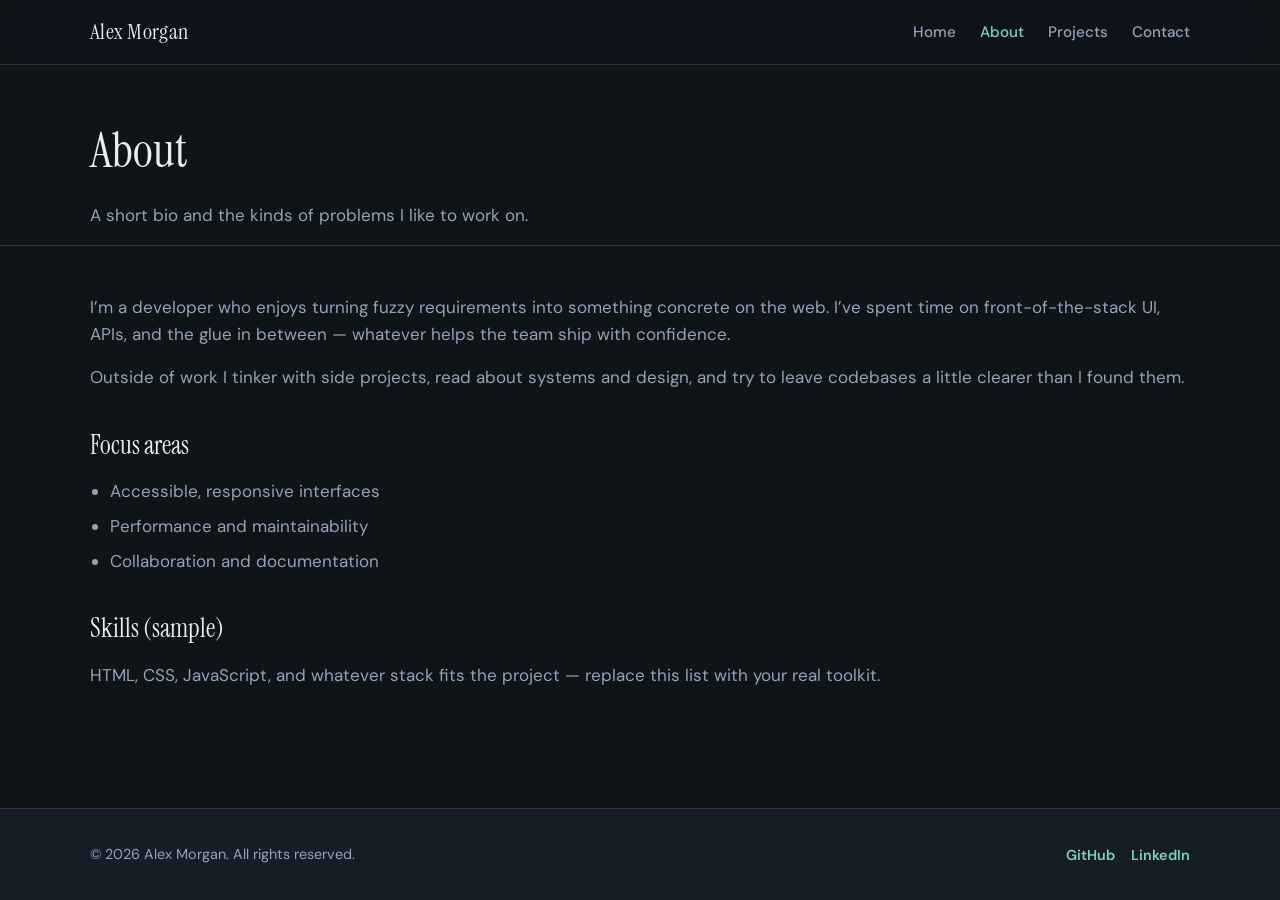
==== about.html @ 02f030ce "first commit" ====
<!DOCTYPE html>
<html lang="en">
  <head>
    <meta charset="UTF-8" />
    <meta name="viewport" content="width=device-width, initial-scale=1.0" />
    <meta name="description" content="About Alex Morgan — background, skills, and focus." />
    <title>About — Alex Morgan</title>
    <link rel="preconnect" href="https://fonts.googleapis.com" />
    <link rel="preconnect" href="https://fonts.gstatic.com" crossorigin />
    <link
      href="https://fonts.googleapis.com/css2?family=DM+Sans:ital,opsz,wght@0,9..40,400;0,9..40,600;0,9..40,700;1,9..40,400&family=Instrument+Serif:ital@0;1&display=swap"
      rel="stylesheet"
    />
    <link rel="stylesheet" href="css/styles.css" />
    <link rel="icon" href="assets/favicon.svg" type="image/svg+xml" />
  </head>
  <body>
    <a class="skip-link" href="#main">Skip to content</a>
    <header class="site-header">
      <div class="site-header__inner">
        <a class="site-logo" href="index.html">Alex Morgan</a>
        <button
          class="nav-toggle"
          type="button"
          aria-expanded="false"
          aria-controls="site-nav"
          aria-label="Open menu"
        >
          <span class="nav-toggle__bar" aria-hidden="true"></span>
          <span class="nav-toggle__bar" aria-hidden="true"></span>
          <span class="nav-toggle__bar" aria-hidden="true"></span>
        </button>
        <nav class="site-nav" id="site-nav" aria-label="Primary">
          <ul class="site-nav__list">
            <li><a href="index.html">Home</a></li>
            <li><a href="about.html" aria-current="page">About</a></li>
            <li><a href="projects.html">Projects</a></li>
            <li><a href="contact.html">Contact</a></li>
          </ul>
        </nav>
      </div>
    </header>

    <main id="main">
      <section class="page-head">
        <div class="container">
          <h1 class="page-head__title">About</h1>
          <p class="page-head__intro">A short bio and the kinds of problems I like to work on.</p>
        </div>
      </section>

      <section class="section">
        <div class="container prose">
          <p>
            I’m a developer who enjoys turning fuzzy requirements into something concrete on the web. I’ve spent time on
            front-of-the-stack UI, APIs, and the glue in between — whatever helps the team ship with confidence.
          </p>
          <p>
            Outside of work I tinker with side projects, read about systems and design, and try to leave codebases a little
            clearer than I found them.
          </p>
          <h2>Focus areas</h2>
          <ul>
            <li>Accessible, responsive interfaces</li>
            <li>Performance and maintainability</li>
            <li>Collaboration and documentation</li>
          </ul>
          <h2>Skills (sample)</h2>
          <p>HTML, CSS, JavaScript, and whatever stack fits the project — replace this list with your real toolkit.</p>
        </div>
      </section>
    </main>

    <footer class="site-footer">
      <div class="container site-footer__inner">
        <p class="site-footer__copy">&copy; <span id="year"></span> Alex Morgan. All rights reserved.</p>
        <ul class="site-footer__links">
          <li><a href="https://github.com/" target="_blank" rel="noopener noreferrer">GitHub</a></li>
          <li><a href="https://www.linkedin.com/" target="_blank" rel="noopener noreferrer">LinkedIn</a></li>
        </ul>
      </div>
    </footer>

    <script src="js/main.js" defer></script>
  </body>
</html>
---- css/styles.css ----
/* --------------------------------------------------------------------------
   Variables & base
   -------------------------------------------------------------------------- */
:root {
  --color-bg: #0f1419;
  --color-bg-elevated: #161d27;
  --color-text: #e8edf4;
  --color-text-muted: #94a3b8;
  --color-border: #2a3544;
  --color-accent: #7dd3c0;
  --color-accent-hover: #9ae4d4;
  --font-sans: "DM Sans", system-ui, -apple-system, "Segoe UI", Roboto, sans-serif;
  --font-display: "Instrument Serif", Georgia, "Times New Roman", serif;
  --space-1: 0.25rem;
  --space-2: 0.5rem;
  --space-3: 0.75rem;
  --space-4: 1rem;
  --space-5: 1.5rem;
  --space-6: 2rem;
  --space-8: 3rem;
  --space-10: 4rem;
  --radius: 10px;
  --shadow: 0 12px 40px rgba(0, 0, 0, 0.35);
  --max-width: 1100px;
  --header-height: 4rem;
}

*,
*::before,
*::after {
  box-sizing: border-box;
}

html {
  scroll-behavior: smooth;
}

body {
  margin: 0;
  min-height: 100vh;
  font-family: var(--font-sans);
  font-size: 1.0625rem;
  line-height: 1.6;
  color: var(--color-text);
  background: var(--color-bg);
  -webkit-font-smoothing: antialiased;
}

img {
  max-width: 100%;
  height: auto;
  display: block;
}

a {
  color: var(--color-accent);
  text-decoration-thickness: 1px;
  text-underline-offset: 0.2em;
}

a:hover {
  color: var(--color-accent-hover);
}

a:focus-visible,
button:focus-visible {
  outline: 2px solid var(--color-accent);
  outline-offset: 3px;
}

.skip-link {
  position: absolute;
  left: var(--space-4);
  top: var(--space-4);
  padding: var(--space-2) var(--space-4);
  background: var(--color-accent);
  color: var(--color-bg);
  font-weight: 600;
  border-radius: var(--radius);
  z-index: 100;
  transform: translateY(-200%);
  transition: transform 0.2s ease;
}

.skip-link:focus {
  transform: translateY(0);
}

.container {
  width: min(100% - var(--space-6), var(--max-width));
  margin-inline: auto;
}

.container.narrow {
  width: min(100% - var(--space-6), 42rem);
}

/* --------------------------------------------------------------------------
   Header & nav
   -------------------------------------------------------------------------- */
.site-header {
  position: sticky;
  top: 0;
  z-index: 50;
  background: color-mix(in srgb, var(--color-bg) 92%, transparent);
  backdrop-filter: blur(10px);
  border-bottom: 1px solid var(--color-border);
}

.site-header__inner {
  display: flex;
  align-items: center;
  justify-content: space-between;
  gap: var(--space-4);
  width: min(100% - var(--space-6), var(--max-width));
  margin-inline: auto;
  min-height: var(--header-height);
}

.site-logo {
  font-family: var(--font-display);
  font-size: 1.35rem;
  font-weight: 400;
  color: var(--color-text);
  text-decoration: none;
  letter-spacing: 0.02em;
}

.site-logo:hover {
  color: var(--color-accent);
}

.nav-toggle {
  display: none;
  flex-direction: column;
  justify-content: center;
  gap: 5px;
  width: 2.75rem;
  height: 2.75rem;
  padding: 0;
  border: 1px solid var(--color-border);
  border-radius: var(--radius);
  background: var(--color-bg-elevated);
  cursor: pointer;
}

.nav-toggle__bar {
  display: block;
  width: 1.25rem;
  height: 2px;
  margin-inline: auto;
  background: var(--color-text);
  border-radius: 1px;
  transition: transform 0.2s ease, opacity 0.2s ease;
}

.site-nav__list {
  display: flex;
  flex-wrap: wrap;
  align-items: center;
  gap: var(--space-1) var(--space-5);
  margin: 0;
  padding: 0;
  list-style: none;
}

.site-nav a {
  color: var(--color-text-muted);
  text-decoration: none;
  font-weight: 500;
  font-size: 0.95rem;
  padding: var(--space-2) 0;
}

.site-nav a:hover {
  color: var(--color-text);
}

.site-nav a[aria-current="page"] {
  color: var(--color-accent);
}

@media (max-width: 768px) {
  .nav-toggle {
    display: flex;
  }

  .site-nav {
    position: absolute;
    left: 0;
    right: 0;
    top: 100%;
    padding: var(--space-4) var(--space-5) var(--space-5);
    background: var(--color-bg-elevated);
    border-bottom: 1px solid var(--color-border);
    box-shadow: var(--shadow);
    visibility: hidden;
    opacity: 0;
    transform: translateY(-8px);
    transition: opacity 0.2s ease, transform 0.2s ease, visibility 0.2s;
  }

  .site-header__inner {
    position: relative;
  }

  .site-nav.is-open {
    visibility: visible;
    opacity: 1;
    transform: translateY(0);
  }

  .site-nav__list {
    flex-direction: column;
    align-items: flex-start;
    gap: var(--space-2);
  }

  .nav-toggle[aria-expanded="true"] .nav-toggle__bar:nth-child(1) {
    transform: translateY(7px) rotate(45deg);
  }

  .nav-toggle[aria-expanded="true"] .nav-toggle__bar:nth-child(2) {
    opacity: 0;
  }

  .nav-toggle[aria-expanded="true"] .nav-toggle__bar:nth-child(3) {
    transform: translateY(-7px) rotate(-45deg);
  }
}

/* --------------------------------------------------------------------------
   Hero & sections
   -------------------------------------------------------------------------- */
.hero {
  padding: var(--space-10) 0 var(--space-8);
  border-bottom: 1px solid var(--color-border);
}

.hero__inner {
  max-width: 40rem;
}

.hero__eyebrow {
  margin: 0 0 var(--space-2);
  font-size: 0.9rem;
  font-weight: 600;
  letter-spacing: 0.08em;
  text-transform: uppercase;
  color: var(--color-accent);
}

.hero__title {
  margin: 0 0 var(--space-4);
  font-family: var(--font-display);
  font-size: clamp(2.75rem, 6vw, 3.75rem);
  font-weight: 400;
  line-height: 1.1;
  letter-spacing: -0.02em;
}

.hero__lead {
  margin: 0 0 var(--space-6);
  font-size: 1.125rem;
  color: var(--color-text-muted);
}

.hero__actions {
  display: flex;
  flex-wrap: wrap;
  gap: var(--space-3);
}

.section {
  padding: var(--space-8) 0;
}

.section--tight-top {
  padding-top: var(--space-5);
}

.section__title {
  margin: 0 0 var(--space-4);
  font-family: var(--font-display);
  font-size: 2rem;
  font-weight: 400;
}

.section__text {
  margin: 0;
  color: var(--color-text-muted);
}

.page-head {
  padding: var(--space-8) 0 var(--space-4);
  border-bottom: 1px solid var(--color-border);
}

.page-head__title {
  margin: 0 0 var(--space-3);
  font-family: var(--font-display);
  font-size: clamp(2.25rem, 4vw, 3rem);
  font-weight: 400;
}

.page-head__intro {
  margin: 0;
  max-width: 36rem;
  color: var(--color-text-muted);
}

/* --------------------------------------------------------------------------
   Buttons
   -------------------------------------------------------------------------- */
.button {
  display: inline-flex;
  align-items: center;
  justify-content: center;
  padding: var(--space-3) var(--space-5);
  font-family: inherit;
  font-size: 0.95rem;
  font-weight: 600;
  border-radius: var(--radius);
  text-decoration: none;
  border: 1px solid transparent;
  cursor: pointer;
  transition: background 0.15s ease, color 0.15s ease, border-color 0.15s ease;
}

.button--primary {
  background: var(--color-accent);
  color: var(--color-bg);
}

.button--primary:hover {
  background: var(--color-accent-hover);
  color: var(--color-bg);
}

.button--ghost {
  background: transparent;
  color: var(--color-text);
  border-color: var(--color-border);
}

.button--ghost:hover {
  border-color: var(--color-accent);
  color: var(--color-accent);
}

/* --------------------------------------------------------------------------
   Prose (about)
   -------------------------------------------------------------------------- */
.prose h2 {
  margin: var(--space-6) 0 var(--space-3);
  font-family: var(--font-display);
  font-size: 1.65rem;
  font-weight: 400;
}

.prose p,
.prose ul {
  margin: 0 0 var(--space-4);
  color: var(--color-text-muted);
}

.prose ul {
  padding-left: 1.25rem;
}

.prose li {
  margin-bottom: var(--space-2);
}

/* --------------------------------------------------------------------------
   Project cards
   -------------------------------------------------------------------------- */
.project-grid {
  display: grid;
  gap: var(--space-5);
  grid-template-columns: repeat(auto-fill, minmax(min(100%, 300px), 1fr));
}

.project-card {
  padding: var(--space-5);
  background: var(--color-bg-elevated);
  border: 1px solid var(--color-border);
  border-radius: var(--radius);
  box-shadow: var(--shadow);
}

.project-card__title {
  margin: 0 0 var(--space-3);
  font-family: var(--font-display);
  font-size: 1.5rem;
  font-weight: 400;
}

.project-card__summary {
  margin: 0 0 var(--space-4);
  color: var(--color-text-muted);
  font-size: 0.98rem;
}

.tag-list {
  display: flex;
  flex-wrap: wrap;
  gap: var(--space-2);
  margin: 0 0 var(--space-4);
  padding: 0;
  list-style: none;
}

.tag-list li {
  padding: var(--space-1) var(--space-3);
  font-size: 0.8rem;
  font-weight: 600;
  letter-spacing: 0.03em;
  text-transform: uppercase;
  color: var(--color-accent);
  background: color-mix(in srgb, var(--color-accent) 12%, transparent);
  border-radius: 999px;
}

.project-card__links {
  font-size: 0.95rem;
  font-weight: 600;
}

.project-card__links a {
  text-decoration: none;
}

.project-card__links a:hover {
  text-decoration: underline;
}

.project-card__sep {
  margin: 0 var(--space-2);
  color: var(--color-text-muted);
}

.is-muted {
  color: var(--color-text-muted);
  font-weight: 500;
}

/* --------------------------------------------------------------------------
   Contact
   -------------------------------------------------------------------------- */
.contact-lead {
  margin: 0 0 var(--space-4);
  color: var(--color-text-muted);
}

.contact-email {
  margin: 0 0 var(--space-6);
}

.contact-email .button {
  word-break: break-all;
}

.contact-subheading {
  margin: 0 0 var(--space-3);
  font-family: var(--font-display);
  font-size: 1.35rem;
  font-weight: 400;
}

.contact-list {
  margin: 0;
  padding: 0;
  list-style: none;
}

.contact-list li {
  margin-bottom: var(--space-3);
}

.contact-list a {
  font-weight: 600;
  text-decoration: none;
}

.contact-list a:hover {
  text-decoration: underline;
}

/* --------------------------------------------------------------------------
   Footer
   -------------------------------------------------------------------------- */
.site-footer {
  margin-top: auto;
  padding: var(--space-6) 0;
  border-top: 1px solid var(--color-border);
  background: var(--color-bg-elevated);
}

body {
  display: flex;
  flex-direction: column;
}

main {
  flex: 1;
}

.site-footer__inner {
  display: flex;
  flex-wrap: wrap;
  align-items: center;
  justify-content: space-between;
  gap: var(--space-4);
}

.site-footer__copy {
  margin: 0;
  font-size: 0.9rem;
  color: var(--color-text-muted);
}

.site-footer__links {
  display: flex;
  gap: var(--space-4);
  margin: 0;
  padding: 0;
  list-style: none;
}

.site-footer__links a {
  font-size: 0.9rem;
  font-weight: 600;
  text-decoration: none;
}

.site-footer__links a:hover {
  text-decoration: underline;
}
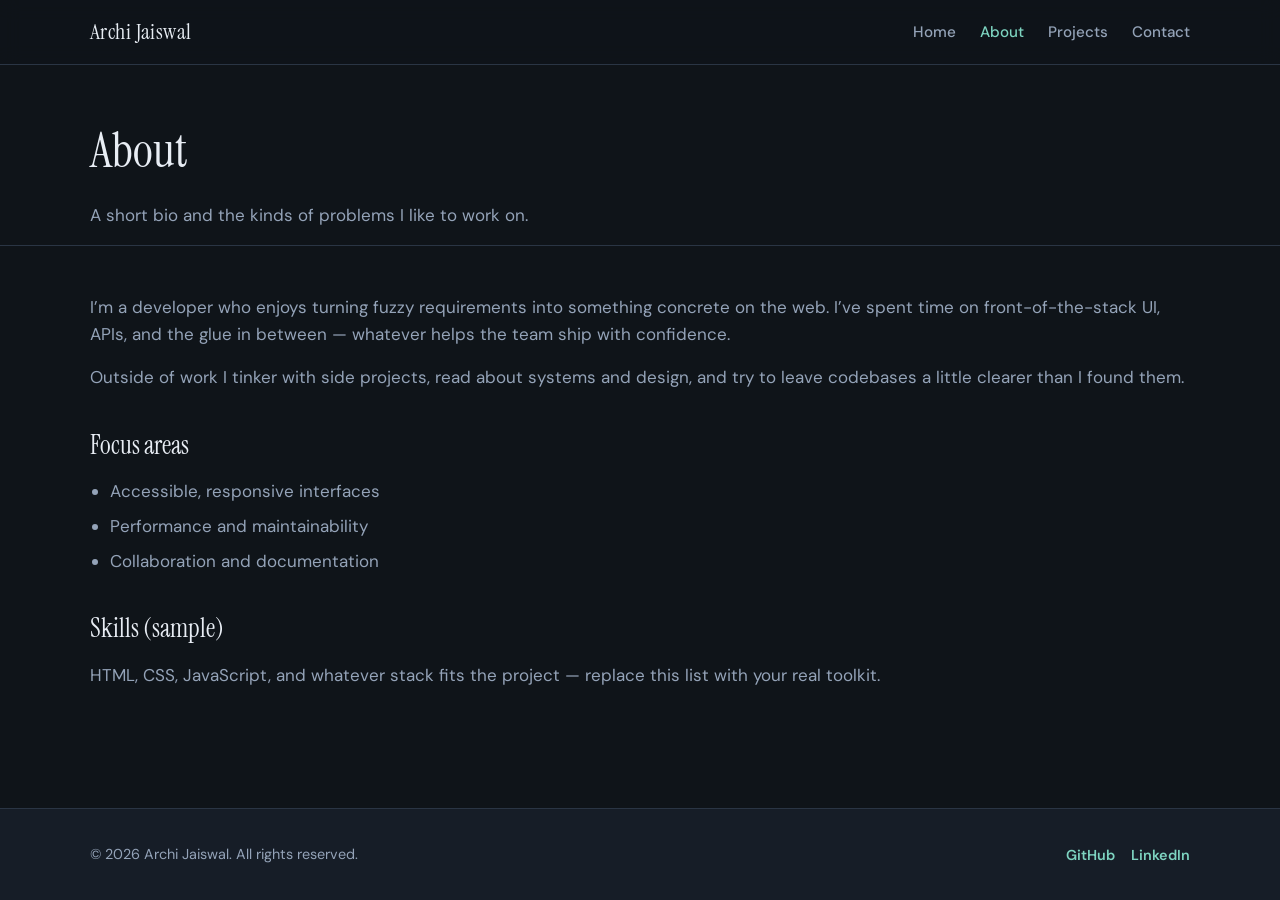
==== commit ceb55d31: "Changes in bio" ====
--- a/about.html
+++ b/about.html
@@ -3,8 +3,8 @@
   <head>
     <meta charset="UTF-8" />
     <meta name="viewport" content="width=device-width, initial-scale=1.0" />
-    <meta name="description" content="About Alex Morgan — background, skills, and focus." />
-    <title>About — Alex Morgan</title>
+    <meta name="description" content="About Archi Jaiswal — background, skills, and focus." />
+    <title>About — Archi Jaiswal</title>
     <link rel="preconnect" href="https://fonts.googleapis.com" />
     <link rel="preconnect" href="https://fonts.gstatic.com" crossorigin />
     <link
@@ -18,7 +18,7 @@
     <a class="skip-link" href="#main">Skip to content</a>
     <header class="site-header">
       <div class="site-header__inner">
-        <a class="site-logo" href="index.html">Alex Morgan</a>
+        <a class="site-logo" href="index.html">Archi Jaiswal</a>
         <button
           class="nav-toggle"
           type="button"
@@ -73,7 +73,7 @@
 
     <footer class="site-footer">
       <div class="container site-footer__inner">
-        <p class="site-footer__copy">&copy; <span id="year"></span> Alex Morgan. All rights reserved.</p>
+        <p class="site-footer__copy">&copy; <span id="year"></span> Archi Jaiswal. All rights reserved.</p>
         <ul class="site-footer__links">
           <li><a href="https://github.com/" target="_blank" rel="noopener noreferrer">GitHub</a></li>
           <li><a href="https://www.linkedin.com/" target="_blank" rel="noopener noreferrer">LinkedIn</a></li>
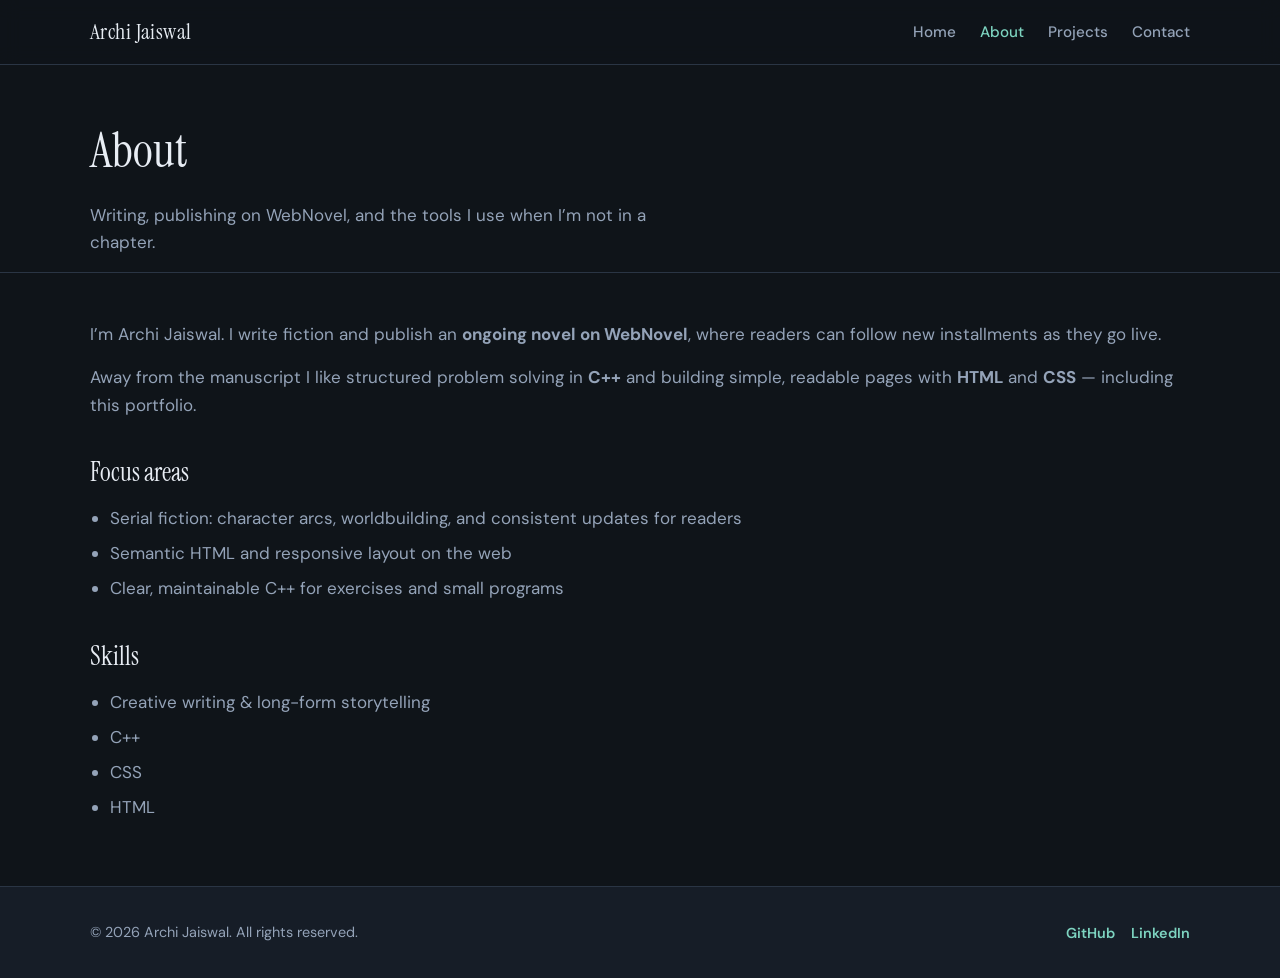
==== commit 3c526d97: "Update portfolio content to highlight writing on WebNovel and technical skills in C++, HTML, and CSS" ====
--- a/about.html
+++ b/about.html
@@ -3,7 +3,7 @@
   <head>
     <meta charset="UTF-8" />
     <meta name="viewport" content="width=device-width, initial-scale=1.0" />
-    <meta name="description" content="About Archi Jaiswal — background, skills, and focus." />
+    <meta name="description" content="About Archi Jaiswal — writer on WebNovel, C++, HTML, and CSS." />
     <title>About — Archi Jaiswal</title>
     <link rel="preconnect" href="https://fonts.googleapis.com" />
     <link rel="preconnect" href="https://fonts.gstatic.com" crossorigin />
@@ -45,28 +45,33 @@
       <section class="page-head">
         <div class="container">
           <h1 class="page-head__title">About</h1>
-          <p class="page-head__intro">A short bio and the kinds of problems I like to work on.</p>
+          <p class="page-head__intro">Writing, publishing on WebNovel, and the tools I use when I’m not in a chapter.</p>
         </div>
       </section>
 
       <section class="section">
         <div class="container prose">
           <p>
-            I’m a developer who enjoys turning fuzzy requirements into something concrete on the web. I’ve spent time on
-            front-of-the-stack UI, APIs, and the glue in between — whatever helps the team ship with confidence.
+            I’m Archi Jaiswal. I write fiction and publish an <strong>ongoing novel on WebNovel</strong>, where readers can
+            follow new installments as they go live.
           </p>
           <p>
-            Outside of work I tinker with side projects, read about systems and design, and try to leave codebases a little
-            clearer than I found them.
+            Away from the manuscript I like structured problem solving in <strong>C++</strong> and building simple, readable
+            pages with <strong>HTML</strong> and <strong>CSS</strong> — including this portfolio.
           </p>
           <h2>Focus areas</h2>
           <ul>
-            <li>Accessible, responsive interfaces</li>
-            <li>Performance and maintainability</li>
-            <li>Collaboration and documentation</li>
+            <li>Serial fiction: character arcs, worldbuilding, and consistent updates for readers</li>
+            <li>Semantic HTML and responsive layout on the web</li>
+            <li>Clear, maintainable C++ for exercises and small programs</li>
           </ul>
-          <h2>Skills (sample)</h2>
-          <p>HTML, CSS, JavaScript, and whatever stack fits the project — replace this list with your real toolkit.</p>
+          <h2>Skills</h2>
+          <ul>
+            <li>Creative writing &amp; long-form storytelling</li>
+            <li>C++</li>
+            <li>CSS</li>
+            <li>HTML</li>
+          </ul>
         </div>
       </section>
     </main>
